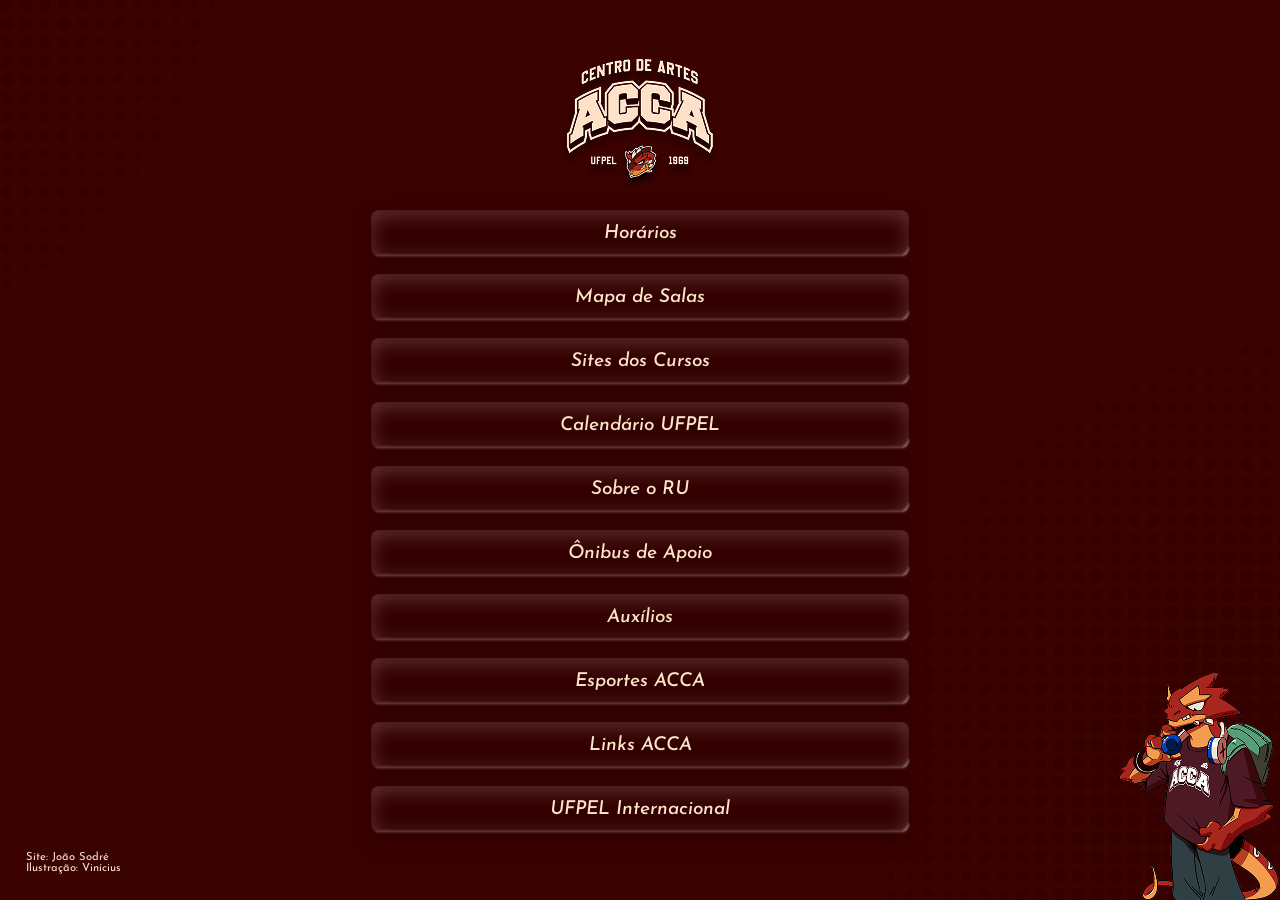
==== index.html @ a95187a6 "First Version ACCA landing page" ====
<!DOCTYPE html>
<html lang="pt-br">
<head>
    <meta charset="UTF-8">
    <meta name="viewport" content="width=device-width, initial-scale=1.0">
    <title>ACCA me ajuda</title>
    <link rel="stylesheet" href="style.css">
    <link rel="preconnect" href="https://fonts.googleapis.com">
    <link rel="preconnect" href="https://fonts.gstatic.com" crossorigin>
    <link href="https://fonts.googleapis.com/css2?family=Anton&family=Bangers&family=Josefin+Sans:ital,wght@0,100..700;1,100..700&family=Staatliches&display=swap" rel="stylesheet">
</head>
<body>
    <div class="infografica">
        <p>Site: João Sodré</p>
        <p>Ilustração: Vinícius</p>
    </div>
    <img src="Camilo Ilustration.png" alt="" class="camiloilustra">
    <main class="page">
        <img src="Logo ACCA.png" alt="" class="logo">
        <div class="botoeshome">
            <a href="">Horários</a>
            <a href="">Mapa de Salas</a>
            <a href="">Sites dos Cursos</a>
            <a href="">Calendário UFPEL</a>
            <a href="">Sobre o RU</a>
            <a href="">Ônibus de Apoio</a>
            <a href="">Auxílios</a>
            <a href="">Esportes ACCA</a>
            <a href="">Links ACCA</a>
            <a href="">UFPEL Internacional</a>
        </div>
    </main>
    <img src="Fundo Bolinha1.png" alt="" class="fundobolinha1">
    <img src="Fundo Bolinha2.png" alt="" class="fundobolinha2">
</body>
</html>
---- style.css ----
*{
    margin: 0; 
    padding: 0; 
    box-sizing: border-box;
    font-family: "Josefin Sans";
}

.infografica{
    position: fixed;
    bottom: 0;
    margin: 2vw;
    font-size: 0.7rem;
    color: #FDE5CA;
}

body{
    background-color: #3A0200;
}

.fundobolinha1{
    position: fixed;
    bottom: 0;
    right: 0;
    z-index: -1;
}

.fundobolinha2{
    position: fixed;
    top: 0;
    left: 0;
    z-index: -1;
}

.page{
    display: flex;
    flex-direction: column;
    width: 80vw;
    height: 100vh;
    align-items: center;
    justify-content: center;
    margin: 0 auto;
    gap: 1vh;
}

.logo {
    width: auto;
    height: auto;
    max-width: none;
    flex-shrink: 0; /* impede de encolher no flex */
}

.camiloilustra{
    position: fixed;
    bottom: 0;
    right: 0;
    z-index: 99;
}

.botoeshome{
    display: flex;
    flex-direction: column;
}

a{
    text-decoration: none;
    font-size: 1.19rem;
    font-style: italic;
    font-weight: 500;
    line-height: normal;
    color: #FDE5CA;
    display: flex;
    flex-direction: column;
    padding: 1.5vh 14vw;
    justify-content: center;
    align-items: center;
    margin: 1vh 2vw;
    border: none;
    white-space: nowrap;
    background: #00000050;
    backdrop-filter: blur(2px) saturate(180%);
    border: 1vh rgb(255, 255, 255);
    border-radius: 0.5rem;
    box-shadow: 0 1vh 2vw rgba(0, 0, 0, 0.2), 
                inset 0 0.25rem 1.25rem rgba(255, 212, 212, 0.171);
}

a::after {
    content: '';
    position: absolute;
    top: 0;
    left: 0;
    width: 100%;
    height: 100%;
    background: rgba(255, 255, 255, 0);
    border-radius: 0.5rem;
    backdrop-filter: blur(1px);
    box-shadow: inset -0.625rem -0.5rem 0rem -0.6875rem rgba(255, 255, 255, 0.87),
                inset 0rem -0.5625rem 0rem -0.5rem rgba(255, 255, 255, 0.719);
    opacity: 0.6;
    z-index: -1;
    filter: blur(0.0625rem) drop-shadow(10px 4px 6px rgba(0, 0, 0, 0)) brightness(115%);
}
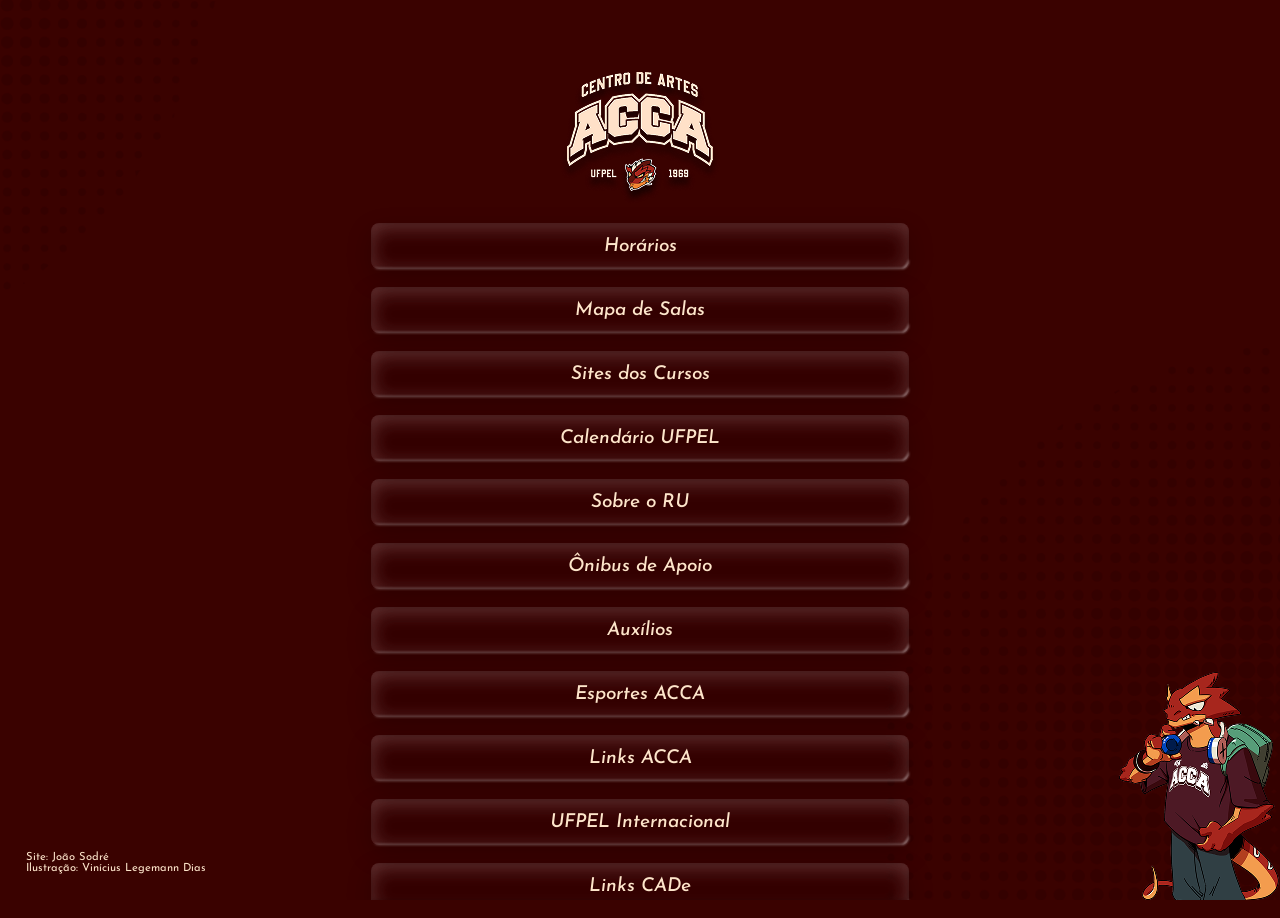
==== commit 4ba00fbb: "small update" ====
--- a/index.html
+++ b/index.html
@@ -12,7 +12,7 @@
 <body>
     <div class="infografica">
         <p>Site: João Sodré</p>
-        <p>Ilustração: Vinícius</p>
+        <p>Ilustração: Vinícius Legemann Dias</p>
     </div>
     <img src="Camilo Ilustration.png" alt="" class="camiloilustra">
     <main class="page">
@@ -28,6 +28,7 @@
             <a href="">Esportes ACCA</a>
             <a href="">Links ACCA</a>
             <a href="">UFPEL Internacional</a>
+            <a href="">Links CADe</a>
         </div>
     </main>
     <img src="Fundo Bolinha1.png" alt="" class="fundobolinha1">
--- a/style.css
+++ b/style.css
@@ -3,6 +3,11 @@
     padding: 0; 
     box-sizing: border-box;
     font-family: "Josefin Sans";
+}
+
+html, body {
+    height: 100%;
+    overflow-x: hidden;
 }
 
 .infografica{
@@ -32,6 +37,7 @@
 }
 
 .page{
+    padding-top: 10vh;
     display: flex;
     flex-direction: column;
     width: 80vw;
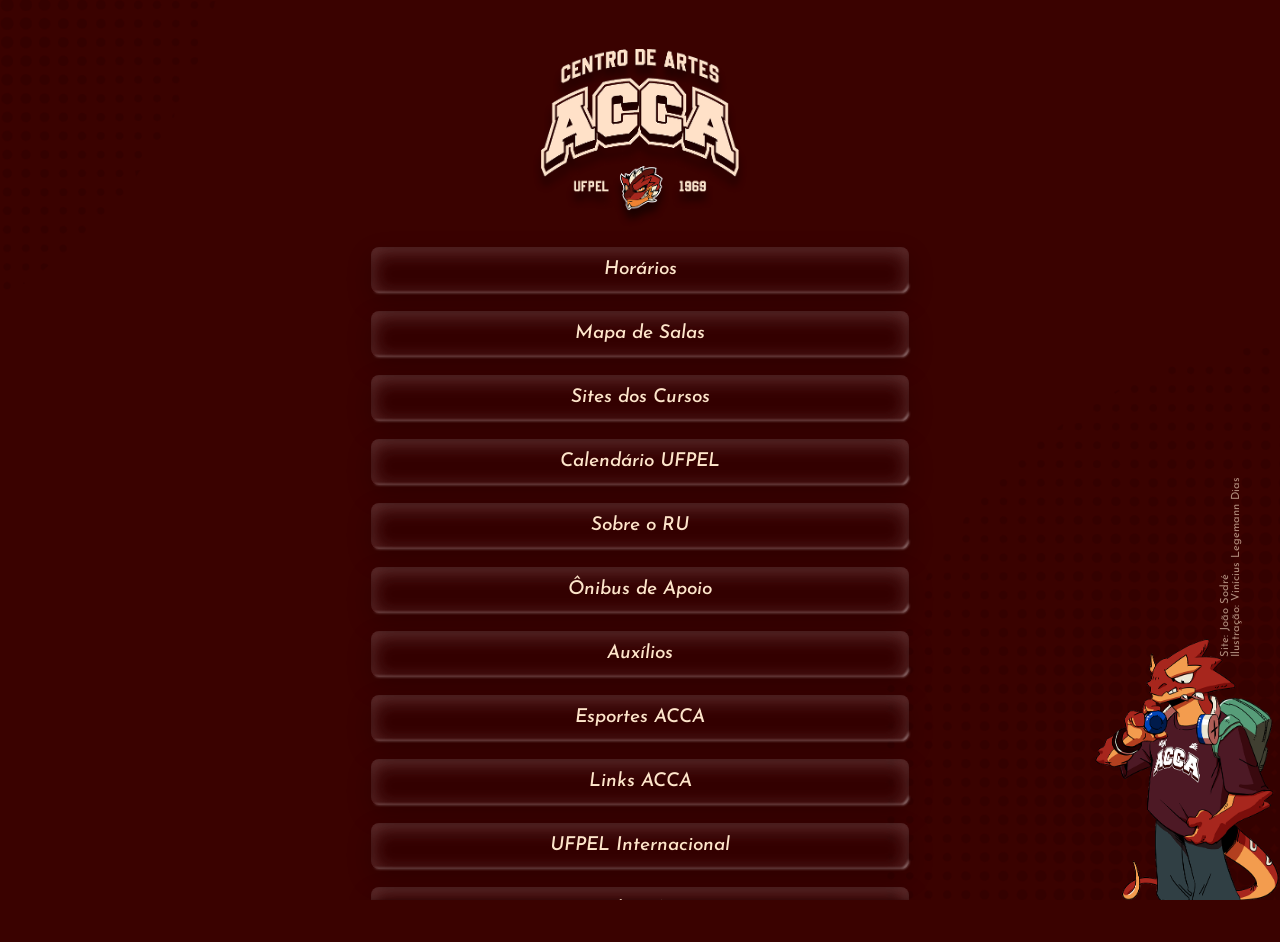
==== commit 7478111d: "style: small adjustments" ====
--- a/index.html
+++ b/index.html
@@ -10,11 +10,13 @@
     <link href="https://fonts.googleapis.com/css2?family=Anton&family=Bangers&family=Josefin+Sans:ital,wght@0,100..700;1,100..700&family=Staatliches&display=swap" rel="stylesheet">
 </head>
 <body>
-    <div class="infografica">
-        <p>Site: João Sodré</p>
-        <p>Ilustração: Vinícius Legemann Dias</p>
+    <div class="cantinhocamilo">
+        <div class="infografica">
+            <p>Site: João Sodré</p>
+            <p>Ilustração: Vinícius Legemann Dias</p>
+        </div>
+        <img src="Camilo Ilustration.png" alt="" class="camiloilustra">
     </div>
-    <img src="Camilo Ilustration.png" alt="" class="camiloilustra">
     <main class="page">
         <img src="Logo ACCA.png" alt="" class="logo">
         <div class="botoeshome">
--- a/style.css
+++ b/style.css
@@ -10,12 +10,29 @@
     overflow-x: hidden;
 }
 
+.cantinhocamilo{
+    display: flex;
+    flex-direction: column;
+    position: fixed;
+    z-index: 99;
+    bottom: 0;
+    right: 0;
+    align-items: end;
+}
+
 .infografica{
-    position: fixed;
-    bottom: 0;
-    margin: 2vw;
+    writing-mode: vertical-rl;
+    transform: rotate(180deg);
     font-size: 0.7rem;
     color: #FDE5CA;
+    margin: 3vw;
+    margin-bottom: -3vh;
+    opacity: 60%;
+}
+
+.camiloilustra{
+    width: auto;
+    height: 30vh;
 }
 
 body{
@@ -50,16 +67,9 @@
 
 .logo {
     width: auto;
-    height: auto;
+    height: 20vh;
     max-width: none;
     flex-shrink: 0; /* impede de encolher no flex */
-}
-
-.camiloilustra{
-    position: fixed;
-    bottom: 0;
-    right: 0;
-    z-index: 99;
 }
 
 .botoeshome{
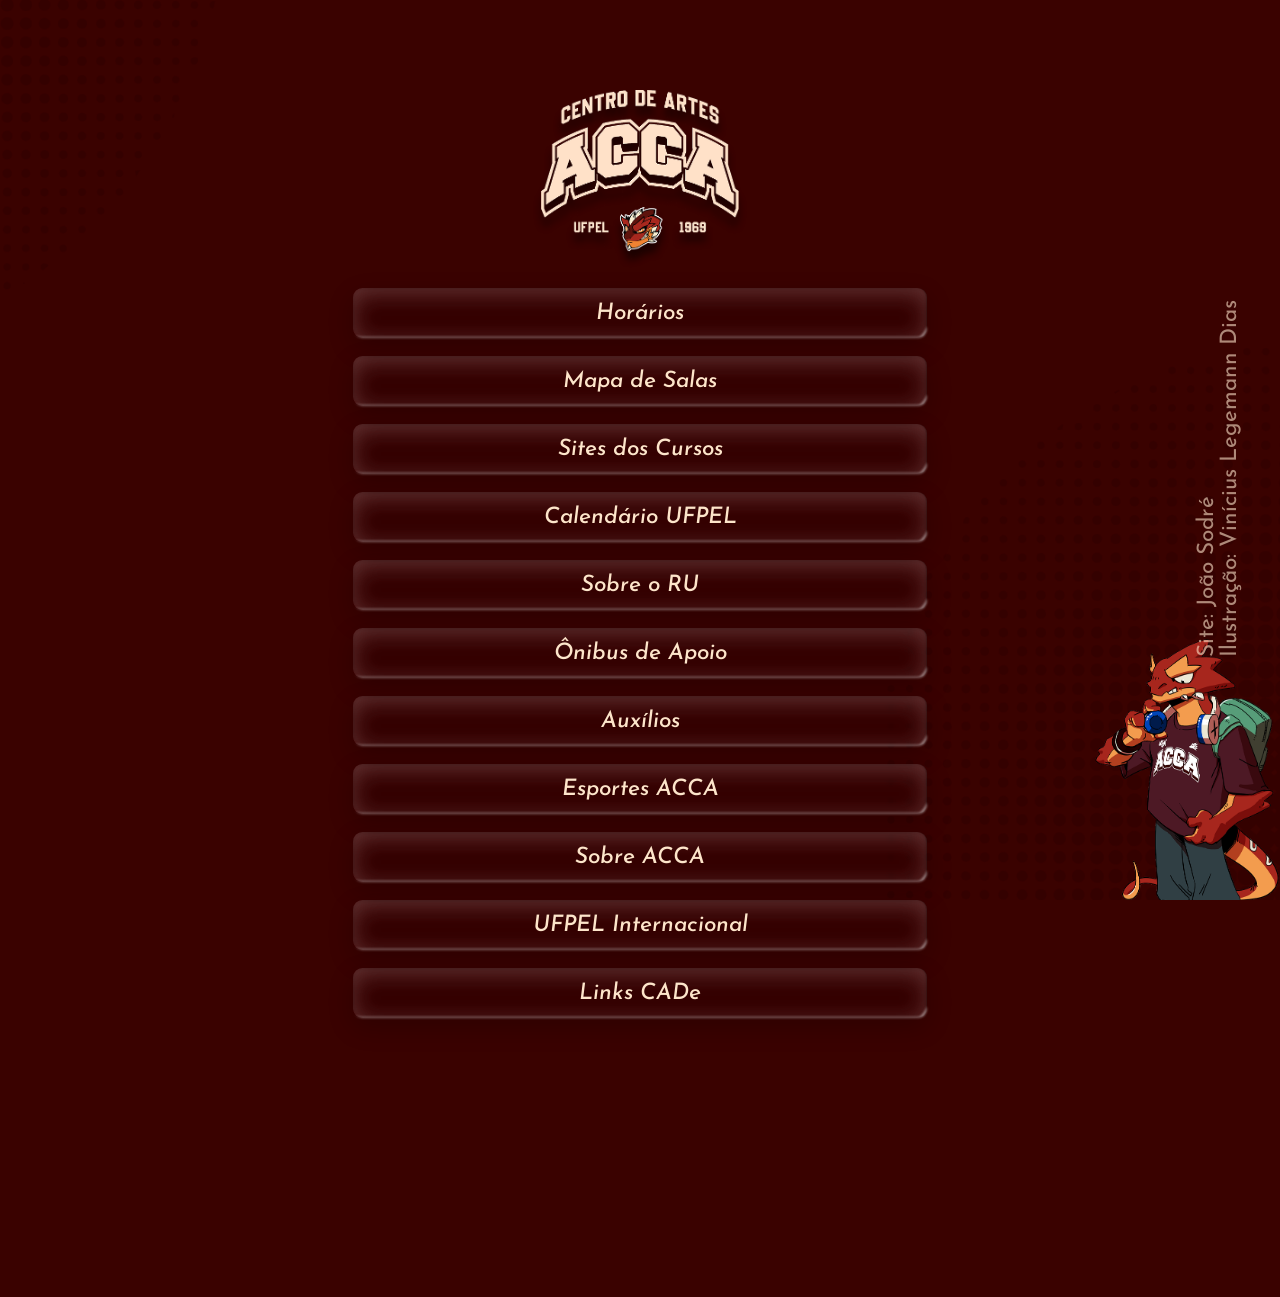
==== commit c8cacc58: "Implement new content and additional pages" ====
--- a/index.html
+++ b/index.html
@@ -4,36 +4,44 @@
     <meta charset="UTF-8">
     <meta name="viewport" content="width=device-width, initial-scale=1.0">
     <title>ACCA me ajuda</title>
-    <link rel="stylesheet" href="style.css">
+    <link rel="stylesheet" href="css/style.css">
+    <link rel="stylesheet" href="css/pages.css">
+    <link rel="stylesheet" href="css/internacional.css">
     <link rel="preconnect" href="https://fonts.googleapis.com">
     <link rel="preconnect" href="https://fonts.gstatic.com" crossorigin>
     <link href="https://fonts.googleapis.com/css2?family=Anton&family=Bangers&family=Josefin+Sans:ital,wght@0,100..700;1,100..700&family=Staatliches&display=swap" rel="stylesheet">
 </head>
 <body>
+    <header>
+        <nav>
+            <a href="#" class="botaovoltar" onclick="goHome()"><</a>
+        </nav>
+    </header>
     <div class="cantinhocamilo">
         <div class="infografica">
             <p>Site: João Sodré</p>
             <p>Ilustração: Vinícius Legemann Dias</p>
         </div>
-        <img src="Camilo Ilustration.png" alt="" class="camiloilustra">
+        <img src="assets/images/camilo-ilustration.png" alt="" class="camiloilustra">
     </div>
     <main class="page">
-        <img src="Logo ACCA.png" alt="" class="logo">
+        <img src="assets/images/logo-acca.png" alt="" class="logo">
         <div class="botoeshome">
-            <a href="">Horários</a>
-            <a href="">Mapa de Salas</a>
-            <a href="">Sites dos Cursos</a>
-            <a href="">Calendário UFPEL</a>
-            <a href="">Sobre o RU</a>
-            <a href="">Ônibus de Apoio</a>
-            <a href="">Auxílios</a>
-            <a href="">Esportes ACCA</a>
-            <a href="">Links ACCA</a>
-            <a href="">UFPEL Internacional</a>
-            <a href="">Links CADe</a>
+            <a href="#" onclick="loadPage('pages/horarios.html')">Horários</a>
+            <a href="#" onclick="loadPage('pages/mapasalas.html')">Mapa de Salas</a>
+            <a href="#" onclick="loadPage('pages/sitecurso.html')">Sites dos Cursos</a>
+            <a href="#" onclick="loadPage('pages/calendario.html')">Calendário UFPEL</a>
+            <a href="#" onclick="loadPage('pages/sobreoru.html')">Sobre o RU</a>
+            <a href="#" onclick="loadPage('pages/onibusdeapoio.html')">Ônibus de Apoio</a>
+            <a href="#" onclick="loadPage('pages/auxilios.html')">Auxílios</a>
+            <a href="#" onclick="loadPage('pages/esportesacca.html')">Esportes ACCA</a>
+            <a href="#" onclick="loadPage('pages/linkacca.html')">Sobre ACCA</a>
+            <a href="#" onclick="loadPage('pages/internacional.html')">UFPEL Internacional</a>
+            <a href="#" onclick="loadPage('pages/linkscade.html')">Links CADe</a>
         </div>
     </main>
-    <img src="Fundo Bolinha1.png" alt="" class="fundobolinha1">
-    <img src="Fundo Bolinha2.png" alt="" class="fundobolinha2">
+    <img src="assets/images/fundo-bolinha1.png" alt="" class="fundobolinha1">
+    <img src="assets/images/fundo-bolinha2.png" alt="" class="fundobolinha2">
 </body>
+<script src="js/main.js"></script>
 </html>
--- a/css/style.css
+++ b/css/style.css
@@ -0,0 +1,142 @@
+*{
+    margin: 0; 
+    padding: 0; 
+    box-sizing: border-box;
+    font-family: "Josefin Sans";
+    font-size: clamp(0.9rem, 2.5vw, 1.19rem);
+}
+
+html, body {
+    min-height: 100%;
+    overflow-x: hidden;
+}
+
+header{
+    position: fixed;
+    top: 0;
+    left: 0;
+    z-index: 9999;
+}
+
+.botaovoltar{
+    display: none;
+    cursor: pointer;
+    align-items: center;
+    justify-content: center;
+    justify-items: center;
+    font-size: 2rem;
+    font-style: regular;
+    width: 4rem;
+    padding: 0;
+    height: 3rem;
+    margin: 2rem;
+}
+
+.cantinhocamilo{
+    display: flex;
+    flex-direction: column;
+    position: fixed;
+    z-index: 99;
+    bottom: 0;
+    right: 0;
+    align-items: end;
+    pointer-events: none;
+}
+
+.infografica{
+    writing-mode: vertical-rl;
+    transform: rotate(180deg);
+    font-size: 0.7rem;
+    color: #FDE5CA;
+    margin: 3vw;
+    margin-bottom: -3vh;
+    opacity: 60%;
+}
+
+.camiloilustra{
+    width: auto;
+    height: 30vh;
+}
+
+body{
+    background-color: #3A0200;
+}
+
+.fundobolinha1{
+    position: fixed;
+    bottom: 0;
+    right: 0;
+    z-index: -1;
+}
+
+.fundobolinha2{
+    position: fixed;
+    top: 0;
+    left: 0;
+    z-index: -1;
+}
+
+.page{
+    padding-top: 10vh;
+    display: flex;
+    flex-direction: column;
+    width: 80vw;
+    min-height: 100vh;
+    align-items: center;
+    justify-content: center;
+    margin: 0 auto;
+    gap: 1vh;
+    padding-bottom: 30vh;
+}
+
+.logo {
+    width: auto;
+    height: 20vh;
+    max-width: none;
+    flex-shrink: 0; 
+}
+
+.botoeshome{
+    display: flex;
+    flex-direction: column;
+}
+
+a{
+    text-decoration: none;
+    font-size: 1.19rem;
+    font-style: italic;
+    font-weight: 500;
+    line-height: normal;
+    color: #FDE5CA;
+    display: flex;
+    flex-direction: column;
+    padding: 1.5vh 14vw;
+    justify-content: center;
+    align-items: center;
+    margin: 1vh 2vw;
+    border: none;
+    white-space: nowrap;
+    background: #00000050;
+    backdrop-filter: blur(2px) saturate(180%);
+    border: 1vh rgb(255, 255, 255);
+    border-radius: 0.5rem;
+    box-shadow: 0 1vh 2vw rgba(0, 0, 0, 0.2), 
+                inset 0 0.25rem 1.25rem rgba(255, 212, 212, 0.171);
+}
+
+a::after {
+    content: '';
+    position: absolute;
+    top: 0;
+    left: 0;
+    width: 100%;
+    height: 100%;
+    background: rgba(255, 255, 255, 0);
+    border-radius: 0.5rem;
+    backdrop-filter: blur(1px);
+    box-shadow: inset -0.625rem -0.5rem 0rem -0.6875rem rgba(255, 255, 255, 0.87),
+                inset 0rem -0.5625rem 0rem -0.5rem rgba(255, 255, 255, 0.719);
+    opacity: 0.6;
+    z-index: -1;
+    filter: blur(0.0625rem) drop-shadow(10px 4px 6px rgba(0, 0, 0, 0)) brightness(115%);
+}
--- a/css/pages.css
+++ b/css/pages.css
@@ -0,0 +1,88 @@
+/* Geral Classes */
+
+.pagefull{
+    display: flex;
+    flex-direction: column;
+    max-width: 80vw;
+    width: 80vw;
+    height: auto;
+    gap: 5vh;
+}
+
+.titulosgrande{
+    font-size: 1.3rem;
+    display: flex;
+    color: #FDE5CA;
+    justify-content: center;
+    align-items: center;
+    width: 100%;
+    text-align: center;
+}
+
+#descricaopequena{
+    font-size: 1rem;
+}
+
+#imgcaixatexto{
+    display: flex;
+    justify-content: center;
+    justify-items: center;
+    align-items: center;
+    max-width: 70vw;
+    padding: 0;
+    margin: 0;
+}
+
+.caixatexto{
+    white-space: normal;
+    font-size: 1.19rem;
+    font-style: italic;
+    font-weight: 500;
+    line-height: 1.3;
+    color: #FDE5CA;
+    display: flex;
+    flex-direction: column;
+    padding: 3vh 10vw;
+    justify-content: center;
+    align-items: center;
+    margin: 0.9vh 2vw;
+    border: none;
+    background: #00000050;
+    backdrop-filter: blur(2px) saturate(180%);
+    border: 1vh rgb(255, 255, 255);
+    border-radius: 0.5rem;
+    box-shadow: 0 1vh 2vw rgba(0, 0, 0, 0.2), 
+                inset 0 0.25rem 1.25rem rgba(255, 212, 212, 0.171);
+}
+
+.caixatexto::after {
+    content: '';
+    position: absolute;
+    top: 0;
+    left: 0;
+    width: 100%;
+    height: 100%;
+    background: rgba(255, 255, 255, 0);
+    border-radius: 0.5rem;
+    backdrop-filter: blur(1px);
+    box-shadow: inset -0.625rem -0.5rem 0rem -0.6875rem rgba(255, 255, 255, 0.87),
+                inset 0rem -0.5625rem 0rem -0.5rem rgba(255, 255, 255, 0.719);
+    opacity: 0.6;
+    z-index: -1;
+    filter: blur(0.0625rem) drop-shadow(10px 4px 6px rgba(0, 0, 0, 0)) brightness(115%);
+}
+
+/* Calendário Page */
+
+#caixatextocalendario{
+    gap: 2vh;
+}
+
+.apoioconteudopage{
+    display: flex;
+    flex-direction: column;
+    justify-content: center;
+    align-items: center;
+    justify-items: center;
+    gap: 2vh;
+}
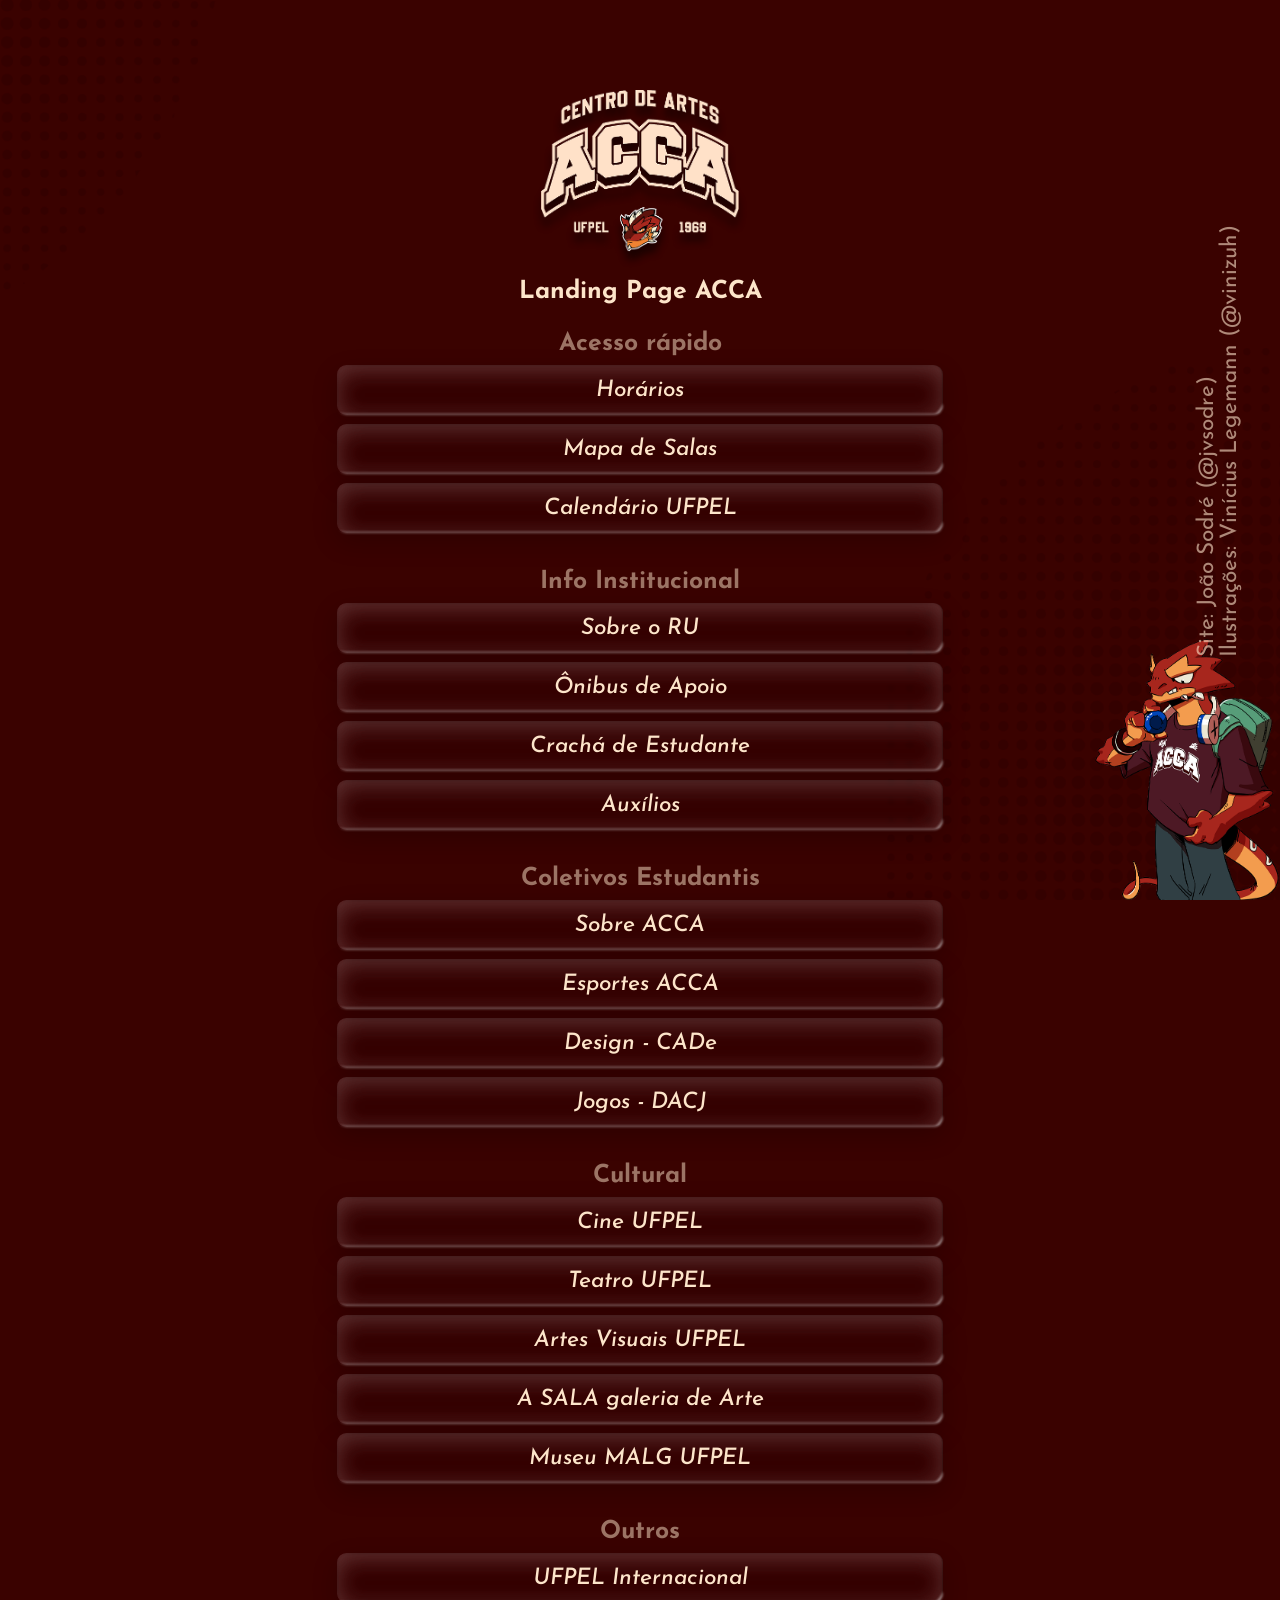
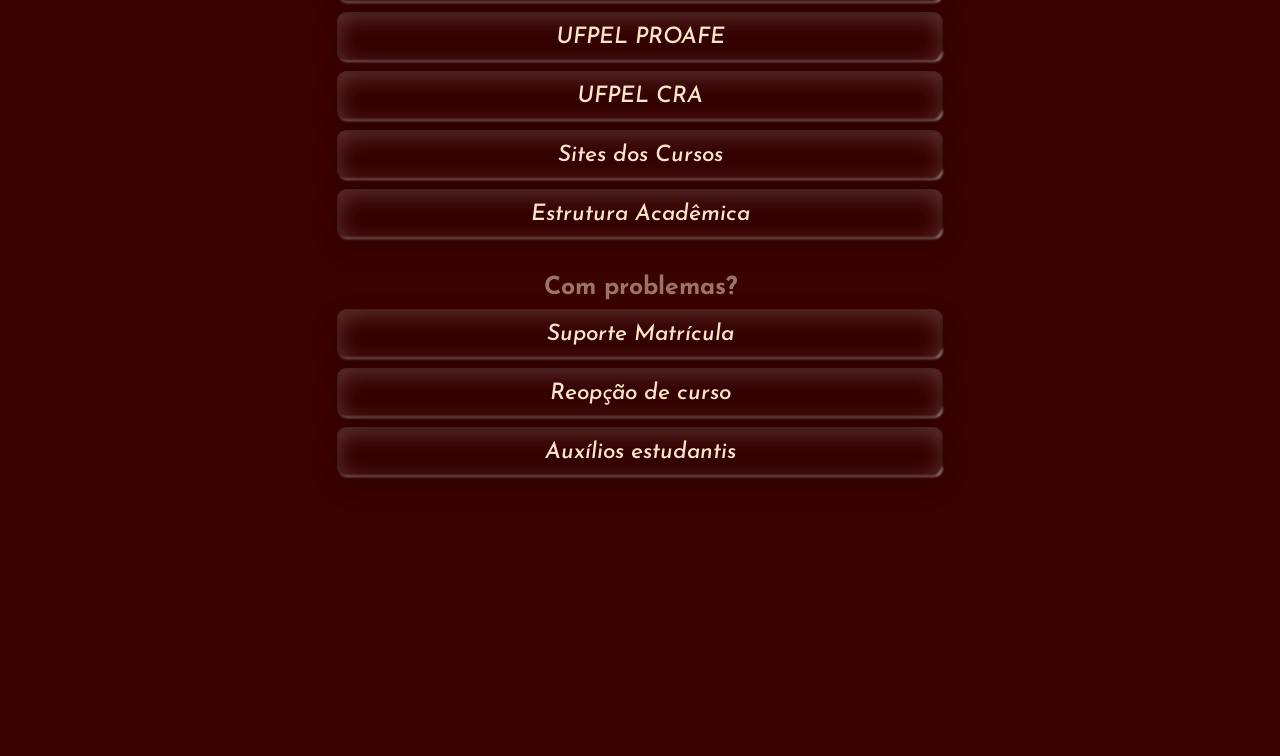
==== commit 3b021593: "feat: add new pages and update content" ====
--- a/index.html
+++ b/index.html
@@ -19,25 +19,57 @@
     </header>
     <div class="cantinhocamilo">
         <div class="infografica">
-            <p>Site: João Sodré</p>
-            <p>Ilustração: Vinícius Legemann Dias</p>
+            <p>Site: João Sodré (@jvsodre)</p>
+            <p>Ilustrações: Vinícius Legemann (@vinizuh)</p>
         </div>
         <img src="assets/images/camilo-ilustration.png" alt="" class="camiloilustra">
     </div>
     <main class="page">
         <img src="assets/images/logo-acca.png" alt="" class="logo">
-        <div class="botoeshome">
+        <div class="botoeshome" style="gap: 1vh;">
+            <h2 class="titulosgrande">Landing Page ACCA</h2>
+            <h2 class="titulosgrande" style="margin-top: 2vh;margin-bottom: -1vh; opacity: 50%;">Acesso rápido</h2>
+            <div>
             <a href="#" onclick="loadPage('pages/horarios.html')">Horários</a>
             <a href="#" onclick="loadPage('pages/mapasalas.html')">Mapa de Salas</a>
-            <a href="#" onclick="loadPage('pages/sitecurso.html')">Sites dos Cursos</a>
             <a href="#" onclick="loadPage('pages/calendario.html')">Calendário UFPEL</a>
+            </div>
+            <h2 class="titulosgrande" style="margin-top: 2vh;margin-bottom: -1vh; opacity: 50%;">Info Institucional</h2>
+            <div>
             <a href="#" onclick="loadPage('pages/sobreoru.html')">Sobre o RU</a>
             <a href="#" onclick="loadPage('pages/onibusdeapoio.html')">Ônibus de Apoio</a>
+            <a href="https://www.instagram.com/p/DHvt-2DAawW/?img_index=1">Crachá de Estudante</a>
             <a href="#" onclick="loadPage('pages/auxilios.html')">Auxílios</a>
-            <a href="#" onclick="loadPage('pages/esportesacca.html')">Esportes ACCA</a>
-            <a href="#" onclick="loadPage('pages/linkacca.html')">Sobre ACCA</a>
-            <a href="#" onclick="loadPage('pages/internacional.html')">UFPEL Internacional</a>
-            <a href="#" onclick="loadPage('pages/linkscade.html')">Links CADe</a>
+            </div>
+            <h2 class="titulosgrande" style="margin-top: 2vh;margin-bottom: -1vh; opacity: 50%;">Coletivos Estudantis</h2>
+            <div>
+                <a href="#" onclick="loadPage('pages/linkacca.html')">Sobre ACCA</a>
+                <a href="#" onclick="loadPage('pages/esportesacca.html')">Esportes ACCA</a>
+                <a href="https://www.instagram.com/cadesignufpel/">Design - CADe</a>
+                <a href="https://www.instagram.com/dacjufpel/">Jogos - DACJ</a>
+            </div>
+            <h2 class="titulosgrande" style="margin-top: 2vh;margin-bottom: -1vh; opacity: 50%;">Cultural</h2>
+            <div>
+                <a href="https://www.instagram.com/cineufpel/">Cine UFPEL</a>
+                <a href="https://www.instagram.com/teatroufpel/">Teatro UFPEL</a>
+                <a href="https://www.instagram.com/artesvisuais.ufpel/">Artes Visuais UFPEL</a>
+                <a href="https://www.instagram.com/asalagaleria/">A SALA galeria de Arte</a>
+                <a href="https://www.instagram.com/malg.ufpel/">Museu MALG UFPEL</a>
+            </div>
+            <div>
+                <h2 class="titulosgrande" style="margin-top: 2vh; opacity: 50%;">Outros</h2>
+                <a href="#" onclick="loadPage('pages/internacional.html')">UFPEL Internacional</a>
+                <a href="https://www.instagram.com/proafe_ufpel/?utm_source=ig_embed">UFPEL PROAFE</a>
+                <a href="https://wp.ufpel.edu.br/cra/">UFPEL CRA</a>
+                <a href="#" onclick="loadPage('pages/sitecurso.html')">Sites dos Cursos</a>
+                <a href="https://cadesignufpel.notion.site/Estrutura-Acad-mica-25b7cc73feef805d8b5fdf4e7352a4f4">Estrutura Acadêmica</a>
+            </div>
+            <div>
+                <h2 class="titulosgrande" style="margin-top: 2vh; opacity: 50%;">Com problemas?</h2>
+                <a href="https://wp.ufpel.edu.br/cra/contato/">Suporte Matrícula</a>
+                <a href="https://wp.ufpel.edu.br/cra/contato/">Reopção de curso</a>
+                <a href="https://wp.ufpel.edu.br/prae/atendimento-digital/">Auxílios estudantis</a>
+            </div>
         </div>
     </main>
     <img src="assets/images/fundo-bolinha1.png" alt="" class="fundobolinha1">
--- a/css/style.css
+++ b/css/style.css
@@ -13,7 +13,7 @@
 
 header{
     position: fixed;
-    top: 0;
+    bottom: 0;
     left: 0;
     z-index: 9999;
 }
@@ -33,6 +33,7 @@
 }
 
 .cantinhocamilo{
+    font-size: 0.1rem;
     display: flex;
     flex-direction: column;
     position: fixed;
@@ -46,7 +47,7 @@
 .infografica{
     writing-mode: vertical-rl;
     transform: rotate(180deg);
-    font-size: 0.7rem;
+    font-size: 0.5rem !important;
     color: #FDE5CA;
     margin: 3vw;
     margin-bottom: -3vh;
--- a/css/pages.css
+++ b/css/pages.css
@@ -35,7 +35,7 @@
 
 .caixatexto{
     white-space: normal;
-    font-size: 1.19rem;
+    font-size: 1.0rem;
     font-style: italic;
     font-weight: 500;
     line-height: 1.3;
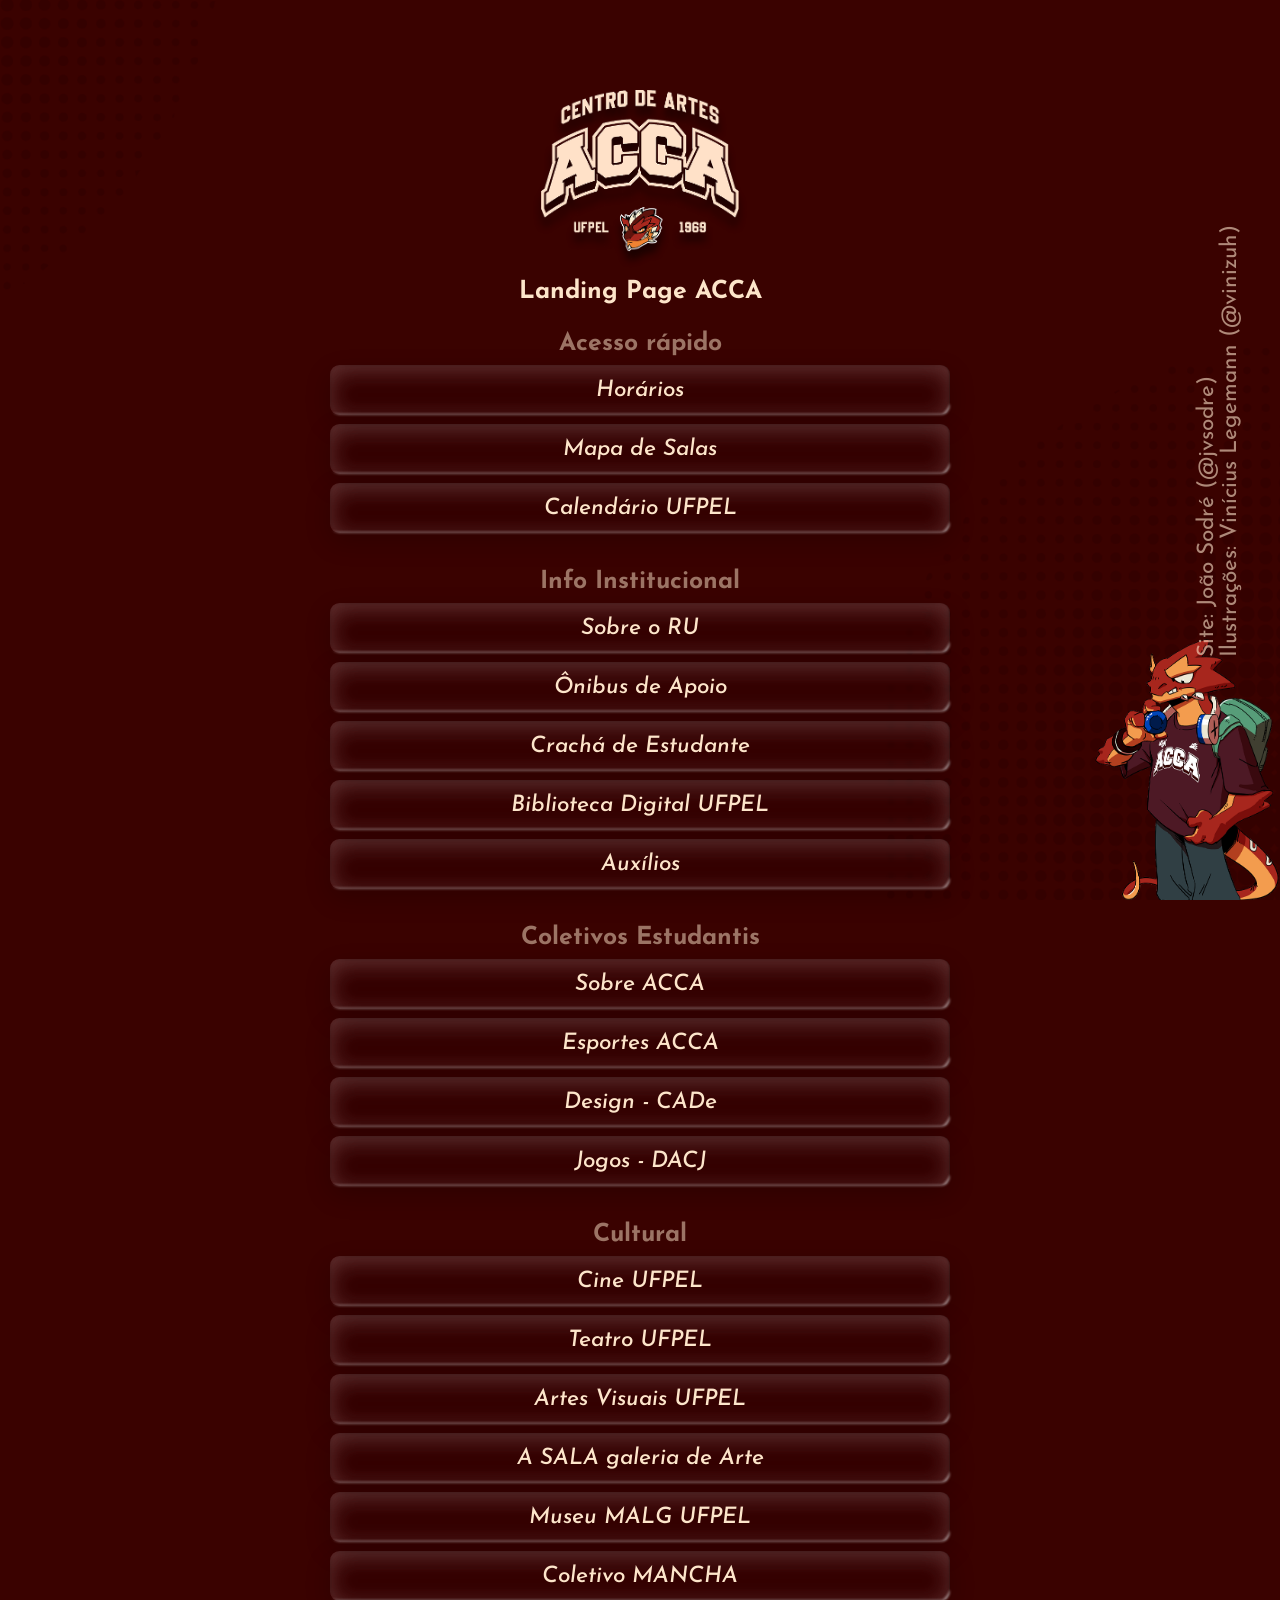
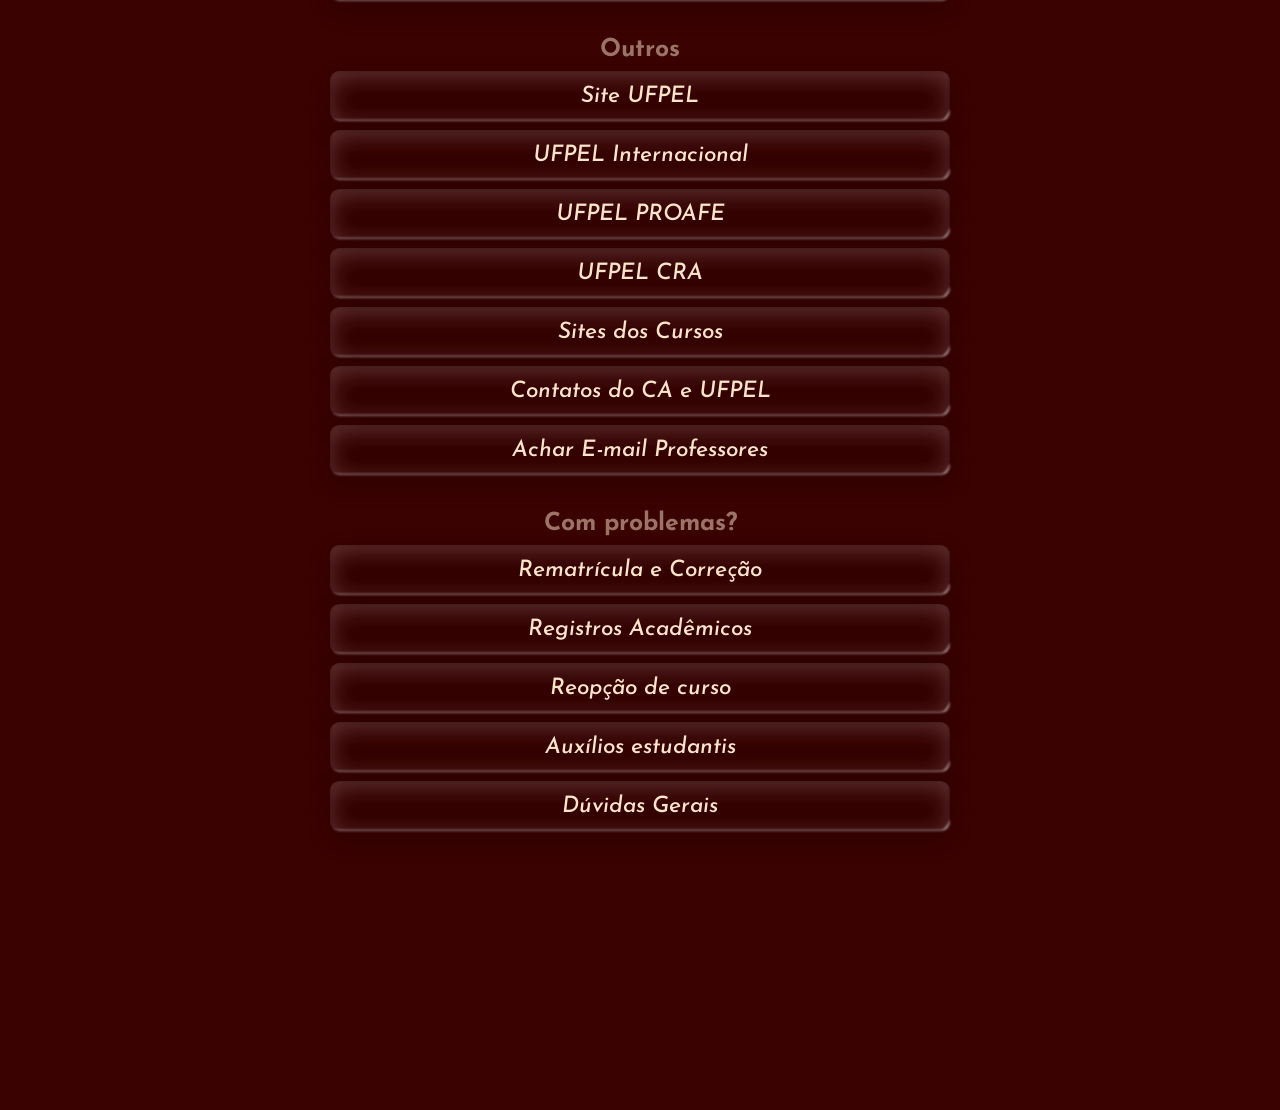
==== commit 6c752795: "feat:update content" ====
--- a/index.html
+++ b/index.html
@@ -36,10 +36,11 @@
             </div>
             <h2 class="titulosgrande" style="margin-top: 2vh;margin-bottom: -1vh; opacity: 50%;">Info Institucional</h2>
             <div>
-            <a href="#" onclick="loadPage('pages/sobreoru.html')">Sobre o RU</a>
+            <a href="https://wp.ufpel.edu.br/prae/restaurante-universitario/enderecos/">Sobre o RU</a>
             <a href="#" onclick="loadPage('pages/onibusdeapoio.html')">Ônibus de Apoio</a>
             <a href="https://www.instagram.com/p/DHvt-2DAawW/?img_index=1">Crachá de Estudante</a>
-            <a href="#" onclick="loadPage('pages/auxilios.html')">Auxílios</a>
+            <a href="https://pergamum.ufpel.edu.br/">Biblioteca Digital UFPEL</a>
+            <a href="https://wp.ufpel.edu.br/perguntas/assistencia-estudantil/">Auxílios</a>
             </div>
             <h2 class="titulosgrande" style="margin-top: 2vh;margin-bottom: -1vh; opacity: 50%;">Coletivos Estudantis</h2>
             <div>
@@ -55,20 +56,25 @@
                 <a href="https://www.instagram.com/artesvisuais.ufpel/">Artes Visuais UFPEL</a>
                 <a href="https://www.instagram.com/asalagaleria/">A SALA galeria de Arte</a>
                 <a href="https://www.instagram.com/malg.ufpel/">Museu MALG UFPEL</a>
+                <a href="https://www.instagram.com/coletivomancha/">Coletivo MANCHA</a>
             </div>
             <div>
                 <h2 class="titulosgrande" style="margin-top: 2vh; opacity: 50%;">Outros</h2>
+                <a href="https://portal.ufpel.edu.br/">Site UFPEL</a>
                 <a href="#" onclick="loadPage('pages/internacional.html')">UFPEL Internacional</a>
                 <a href="https://www.instagram.com/proafe_ufpel/?utm_source=ig_embed">UFPEL PROAFE</a>
                 <a href="https://wp.ufpel.edu.br/cra/">UFPEL CRA</a>
                 <a href="#" onclick="loadPage('pages/sitecurso.html')">Sites dos Cursos</a>
-                <a href="https://cadesignufpel.notion.site/Estrutura-Acad-mica-25b7cc73feef805d8b5fdf4e7352a4f4">Estrutura Acadêmica</a>
+                <a href="#" onclick="loadPage('pages/telefones.html')">Contatos do CA e UFPEL</a>
+                <a href="https://cobalto.ufpel.edu.br/redes/buscaEmail">Achar E-mail Professores</a>
             </div>
             <div>
                 <h2 class="titulosgrande" style="margin-top: 2vh; opacity: 50%;">Com problemas?</h2>
-                <a href="https://wp.ufpel.edu.br/cra/contato/">Suporte Matrícula</a>
+                <a href="#" onclick="loadPage('pages/telefones.html')">Rematrícula e Correção</a>
+                <a href="https://wp.ufpel.edu.br/cra/contato/">Registros Acadêmicos</a>
                 <a href="https://wp.ufpel.edu.br/cra/contato/">Reopção de curso</a>
                 <a href="https://wp.ufpel.edu.br/prae/atendimento-digital/">Auxílios estudantis</a>
+                <a href="https://wp.ufpel.edu.br/perguntas/">Dúvidas Gerais</a>
             </div>
         </div>
     </main>
--- a/css/style.css
+++ b/css/style.css
@@ -100,6 +100,7 @@
 .botoeshome{
     display: flex;
     flex-direction: column;
+    max-width: 80vw;
 }
 
 a{
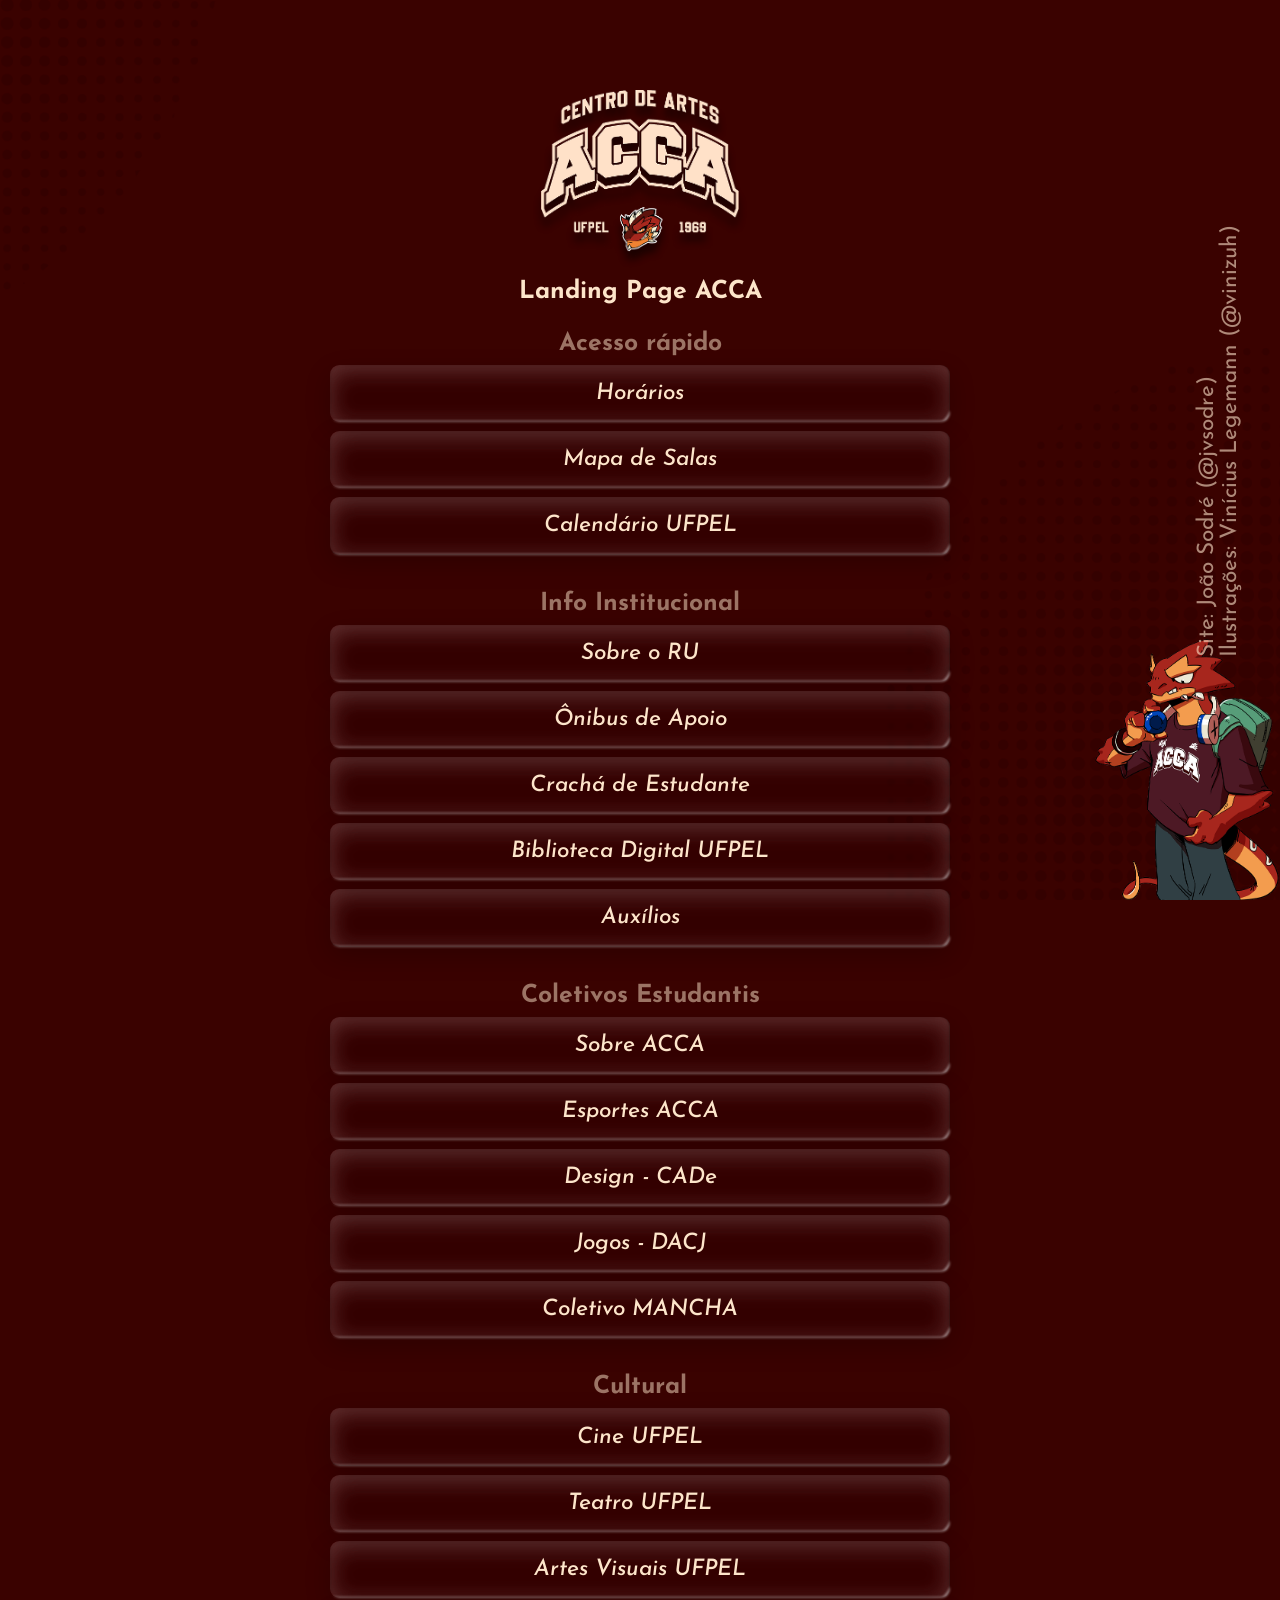
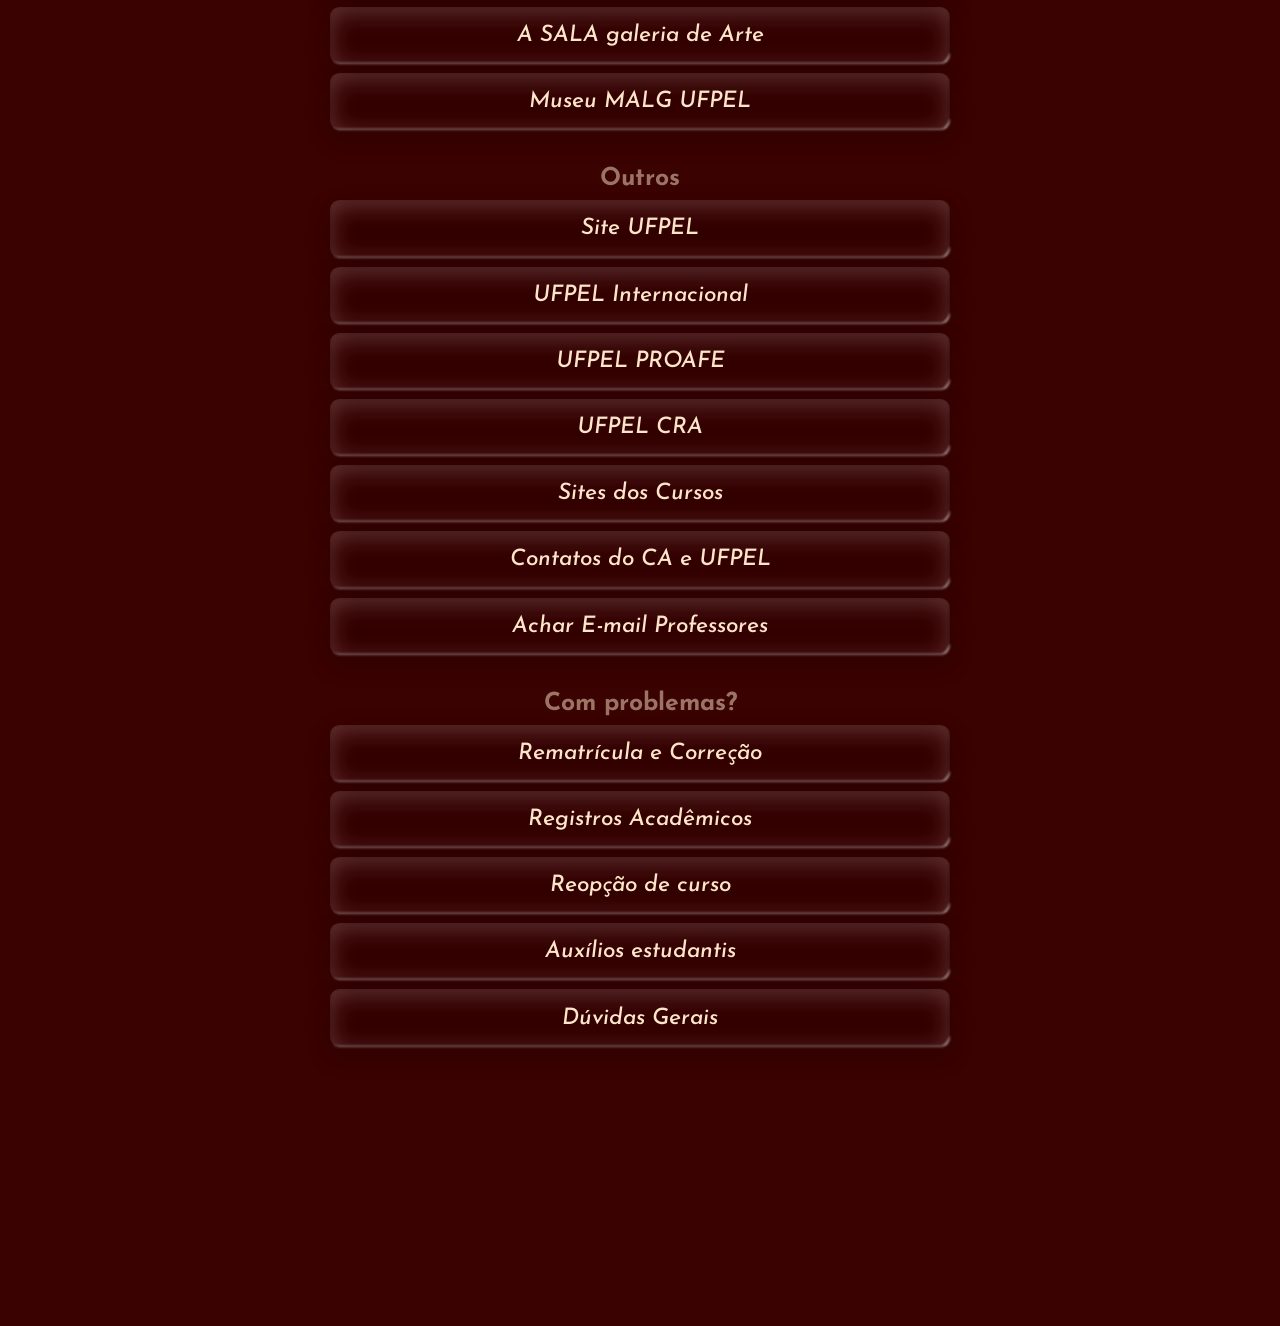
==== commit 456177bf: "feat: improve performance and update content" ====
--- a/index.html
+++ b/index.html
@@ -31,7 +31,7 @@
             <h2 class="titulosgrande" style="margin-top: 2vh;margin-bottom: -1vh; opacity: 50%;">Acesso rápido</h2>
             <div>
             <a href="#" onclick="loadPage('pages/horarios.html')">Horários</a>
-            <a href="#" onclick="loadPage('pages/mapasalas.html')">Mapa de Salas</a>
+            <a href="https://wp.ufpel.edu.br/ca/enderecos/">Mapa de Salas</a>
             <a href="#" onclick="loadPage('pages/calendario.html')">Calendário UFPEL</a>
             </div>
             <h2 class="titulosgrande" style="margin-top: 2vh;margin-bottom: -1vh; opacity: 50%;">Info Institucional</h2>
@@ -48,6 +48,7 @@
                 <a href="#" onclick="loadPage('pages/esportesacca.html')">Esportes ACCA</a>
                 <a href="https://www.instagram.com/cadesignufpel/">Design - CADe</a>
                 <a href="https://www.instagram.com/dacjufpel/">Jogos - DACJ</a>
+                <a href="https://www.instagram.com/coletivomancha/">Coletivo MANCHA</a>
             </div>
             <h2 class="titulosgrande" style="margin-top: 2vh;margin-bottom: -1vh; opacity: 50%;">Cultural</h2>
             <div>
@@ -56,7 +57,6 @@
                 <a href="https://www.instagram.com/artesvisuais.ufpel/">Artes Visuais UFPEL</a>
                 <a href="https://www.instagram.com/asalagaleria/">A SALA galeria de Arte</a>
                 <a href="https://www.instagram.com/malg.ufpel/">Museu MALG UFPEL</a>
-                <a href="https://www.instagram.com/coletivomancha/">Coletivo MANCHA</a>
             </div>
             <div>
                 <h2 class="titulosgrande" style="margin-top: 2vh; opacity: 50%;">Outros</h2>
--- a/css/style.css
+++ b/css/style.css
@@ -112,7 +112,7 @@
     color: #FDE5CA;
     display: flex;
     flex-direction: column;
-    padding: 1.5vh 14vw;
+    padding: 1.9vh 14vw;
     justify-content: center;
     align-items: center;
     margin: 1vh 2vw;
